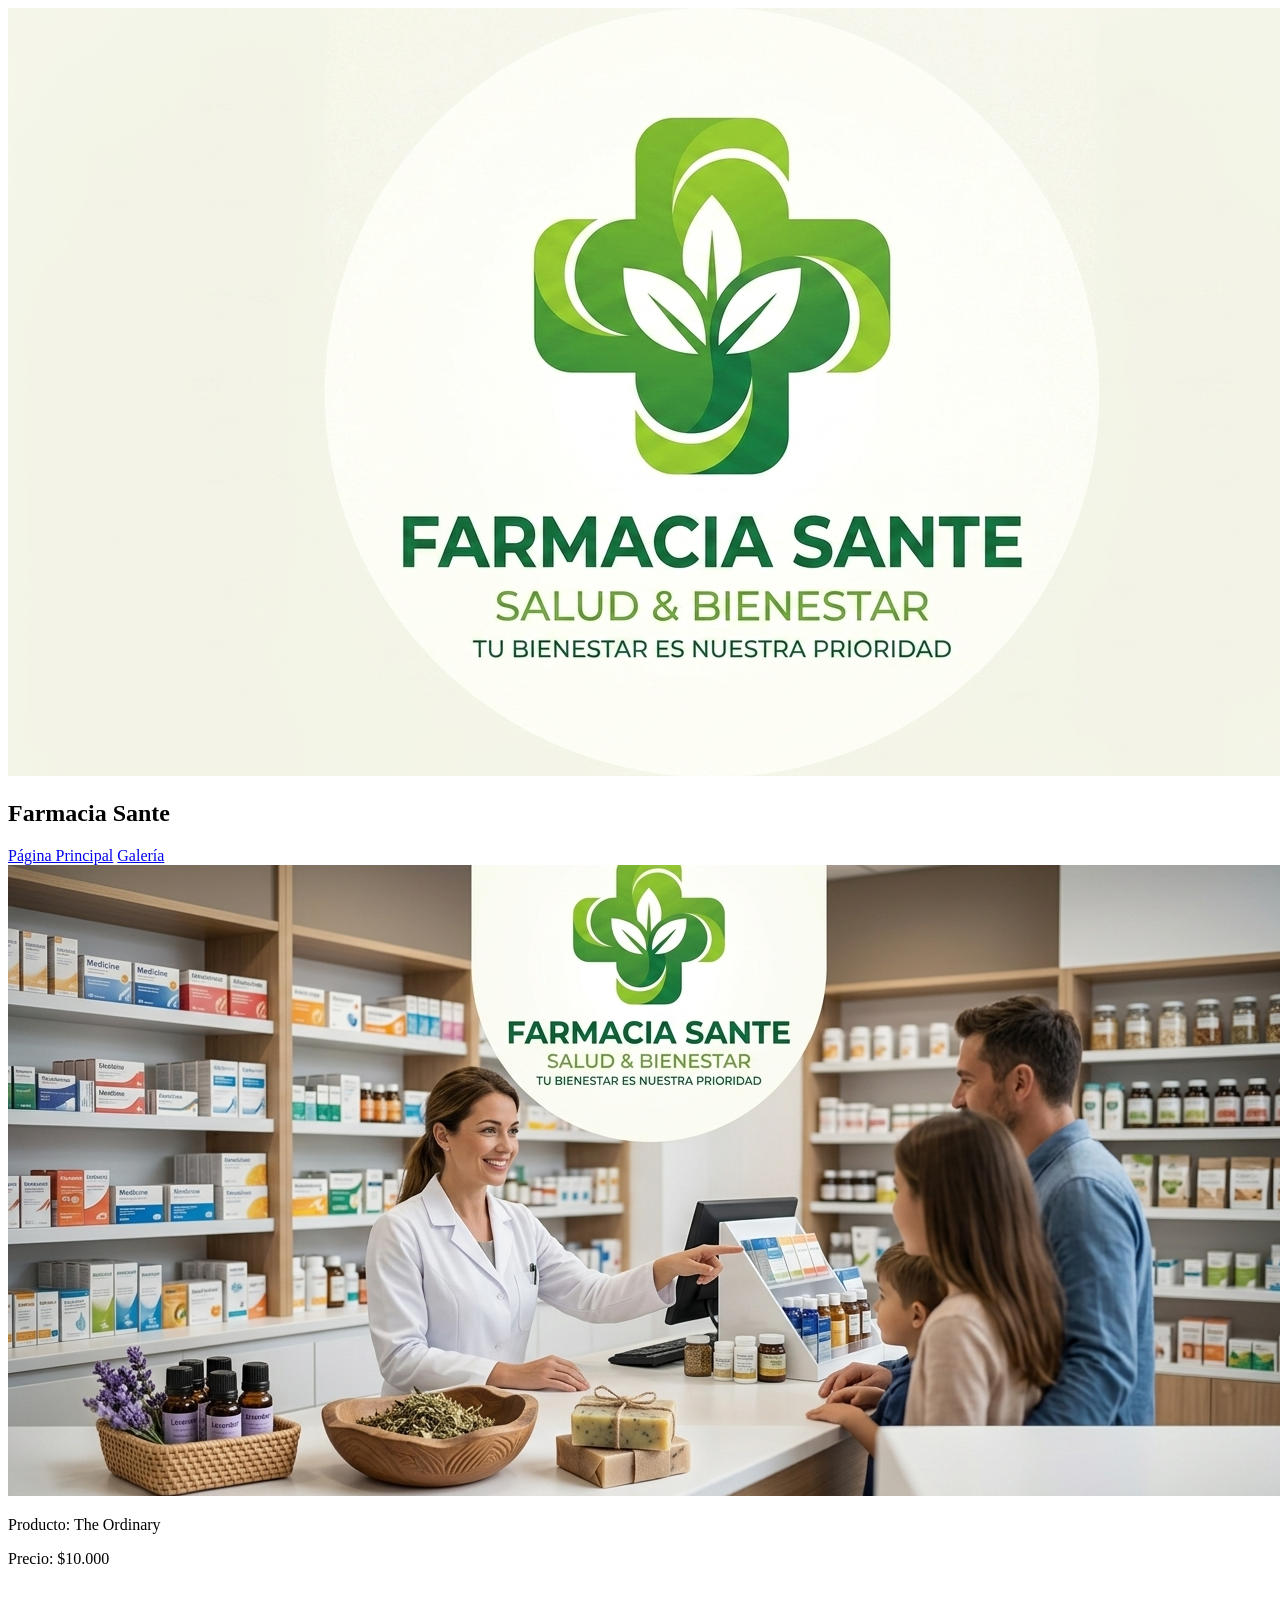
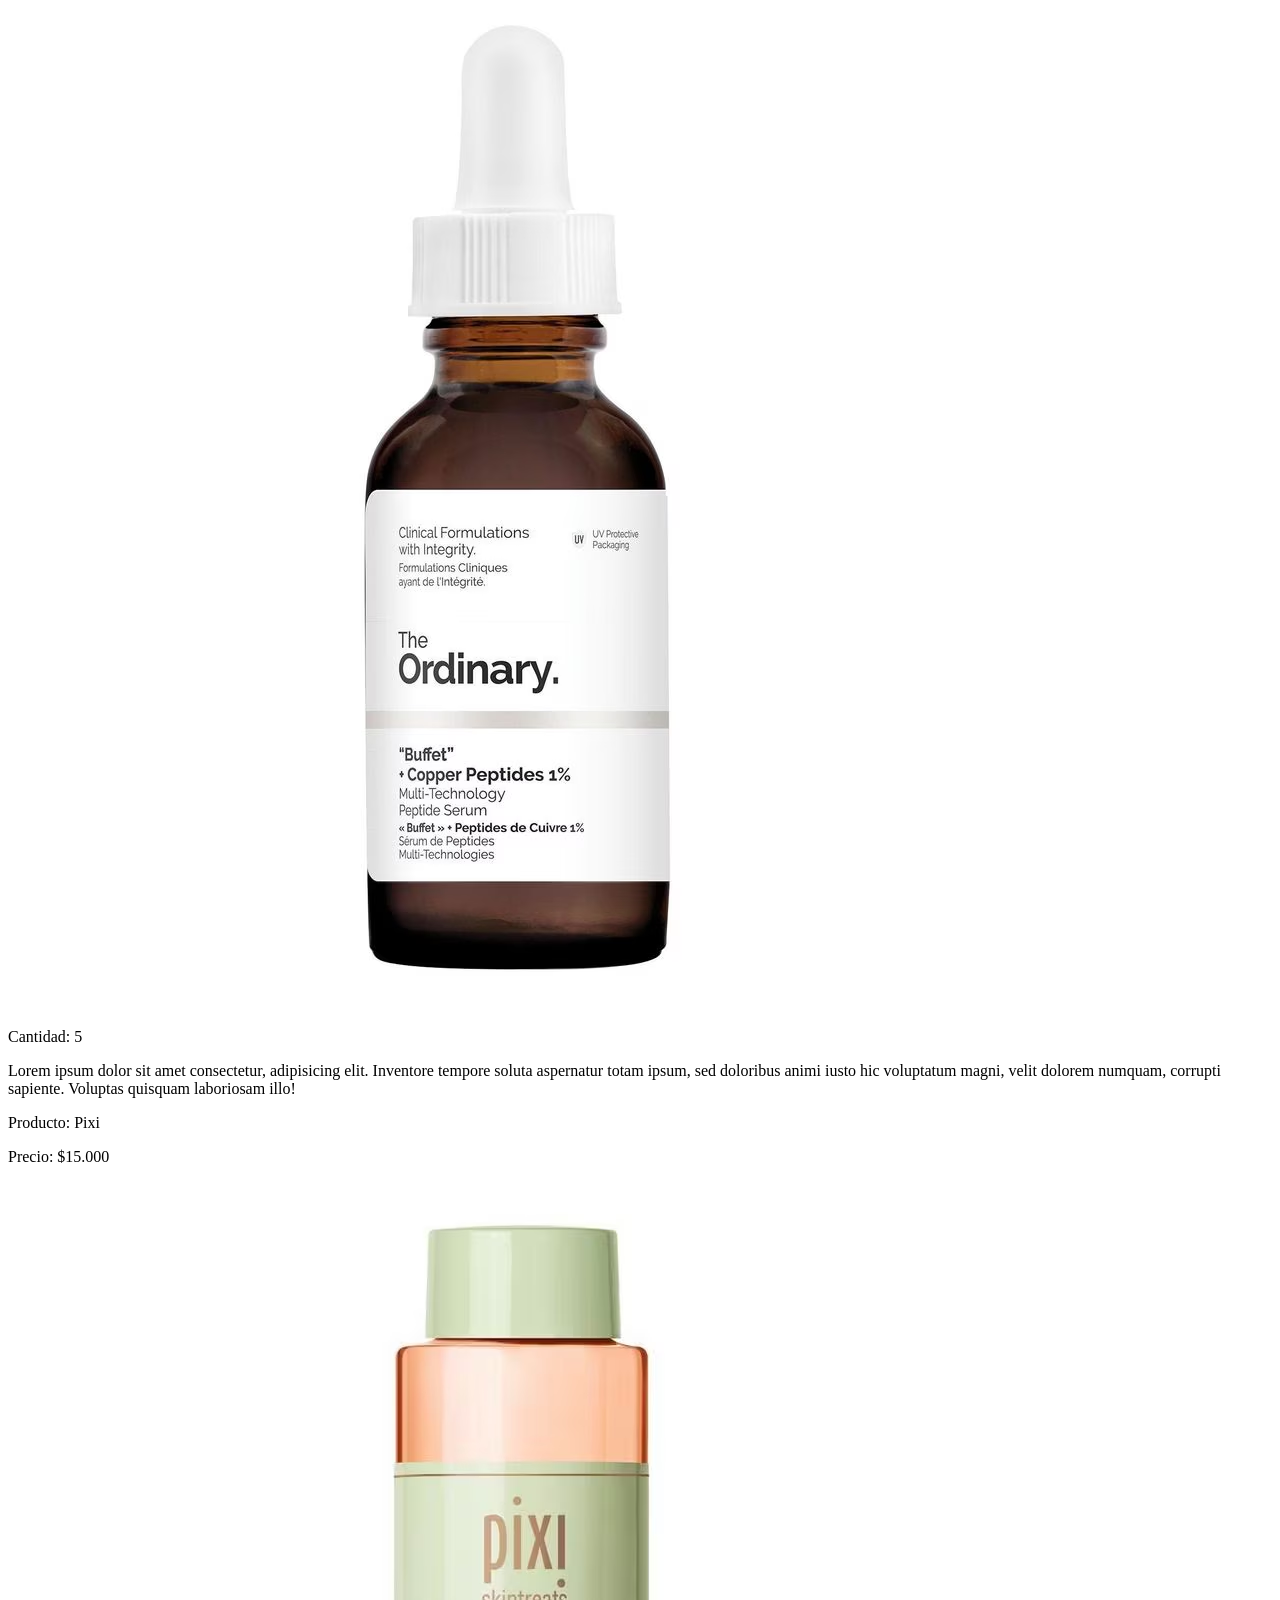
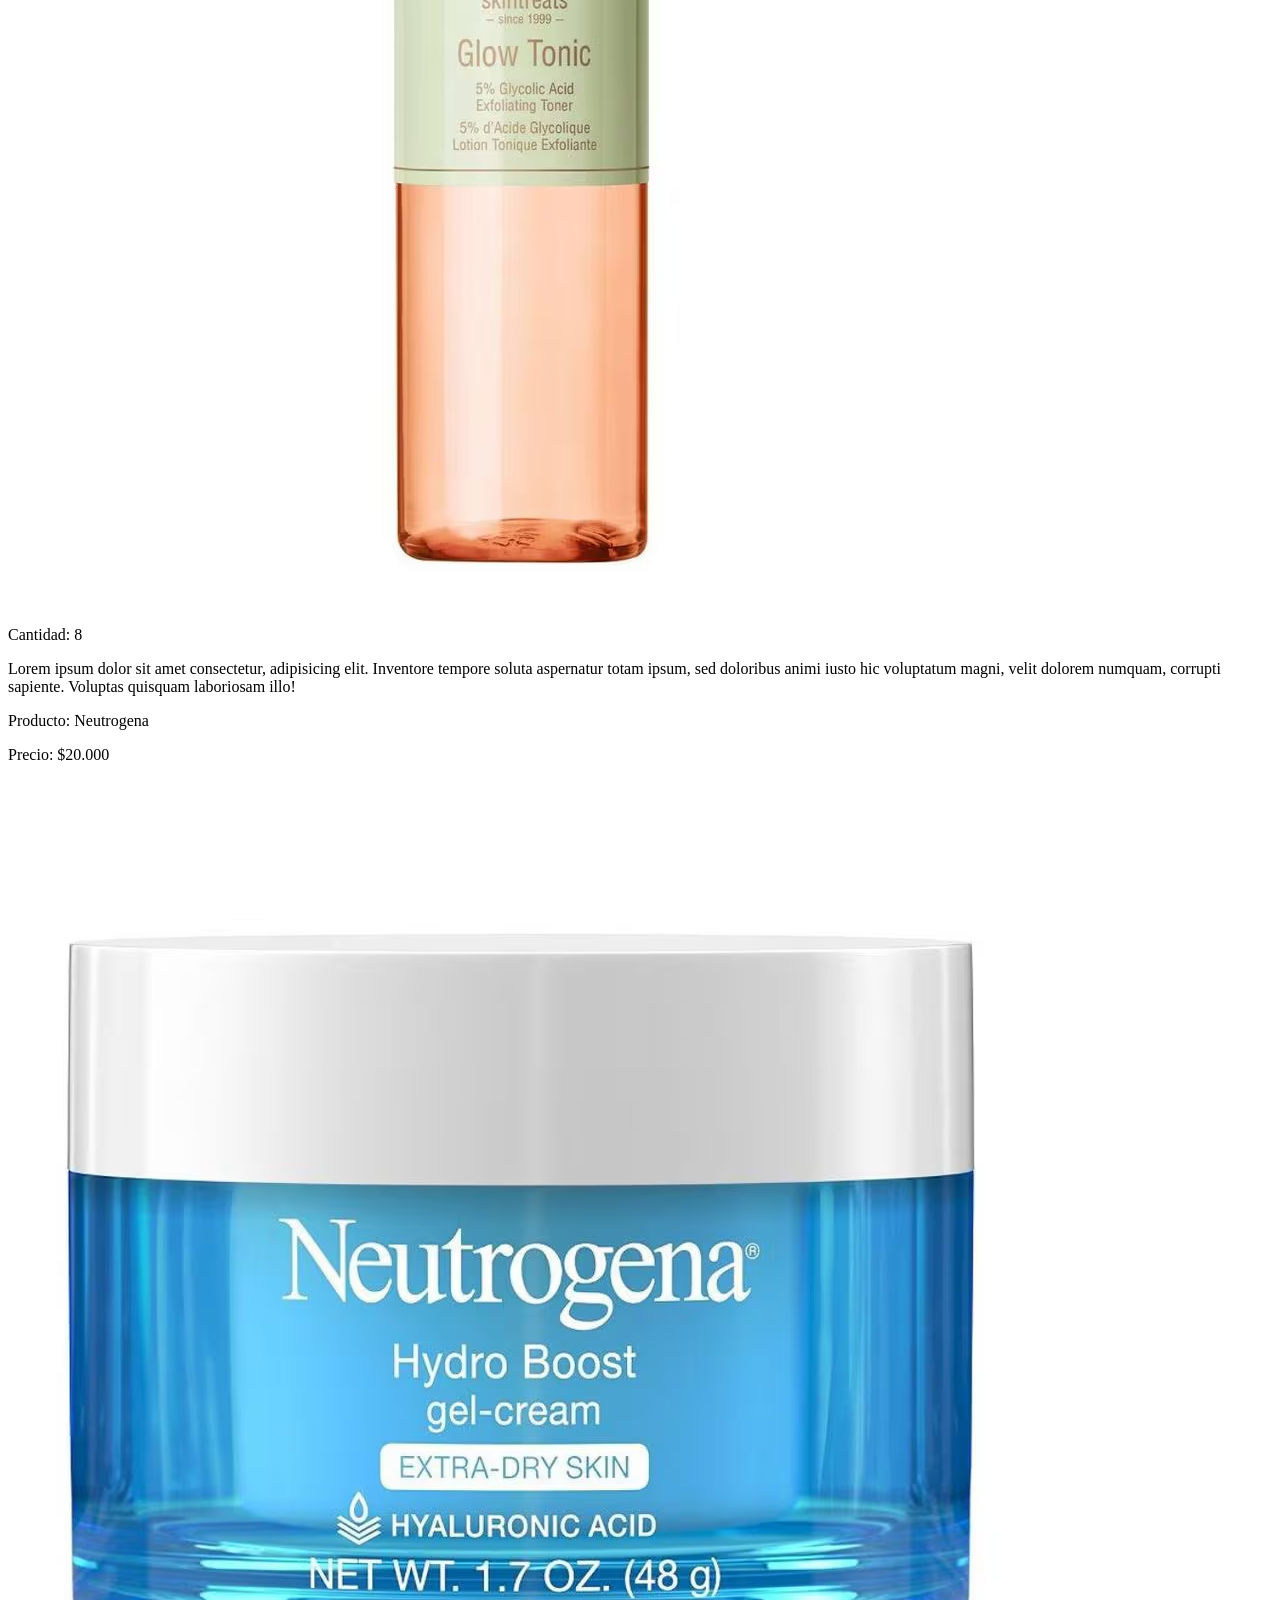
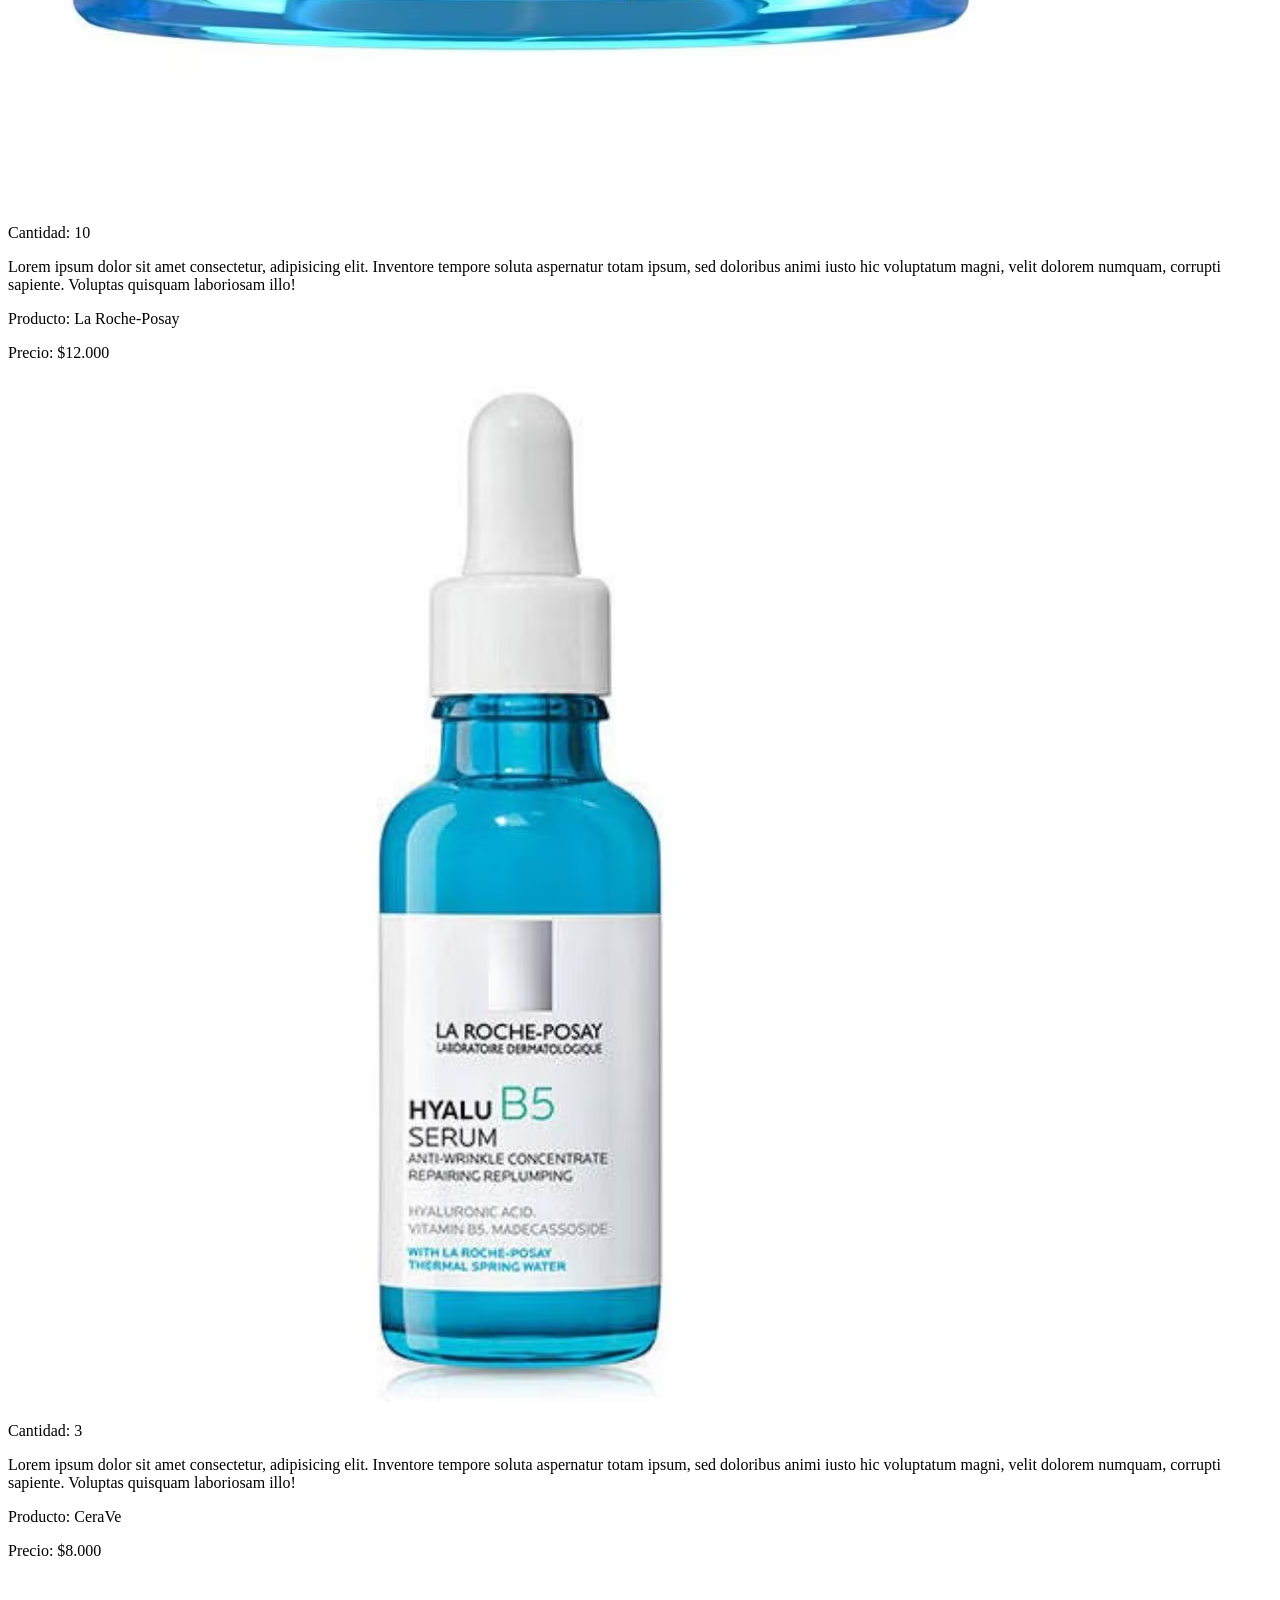
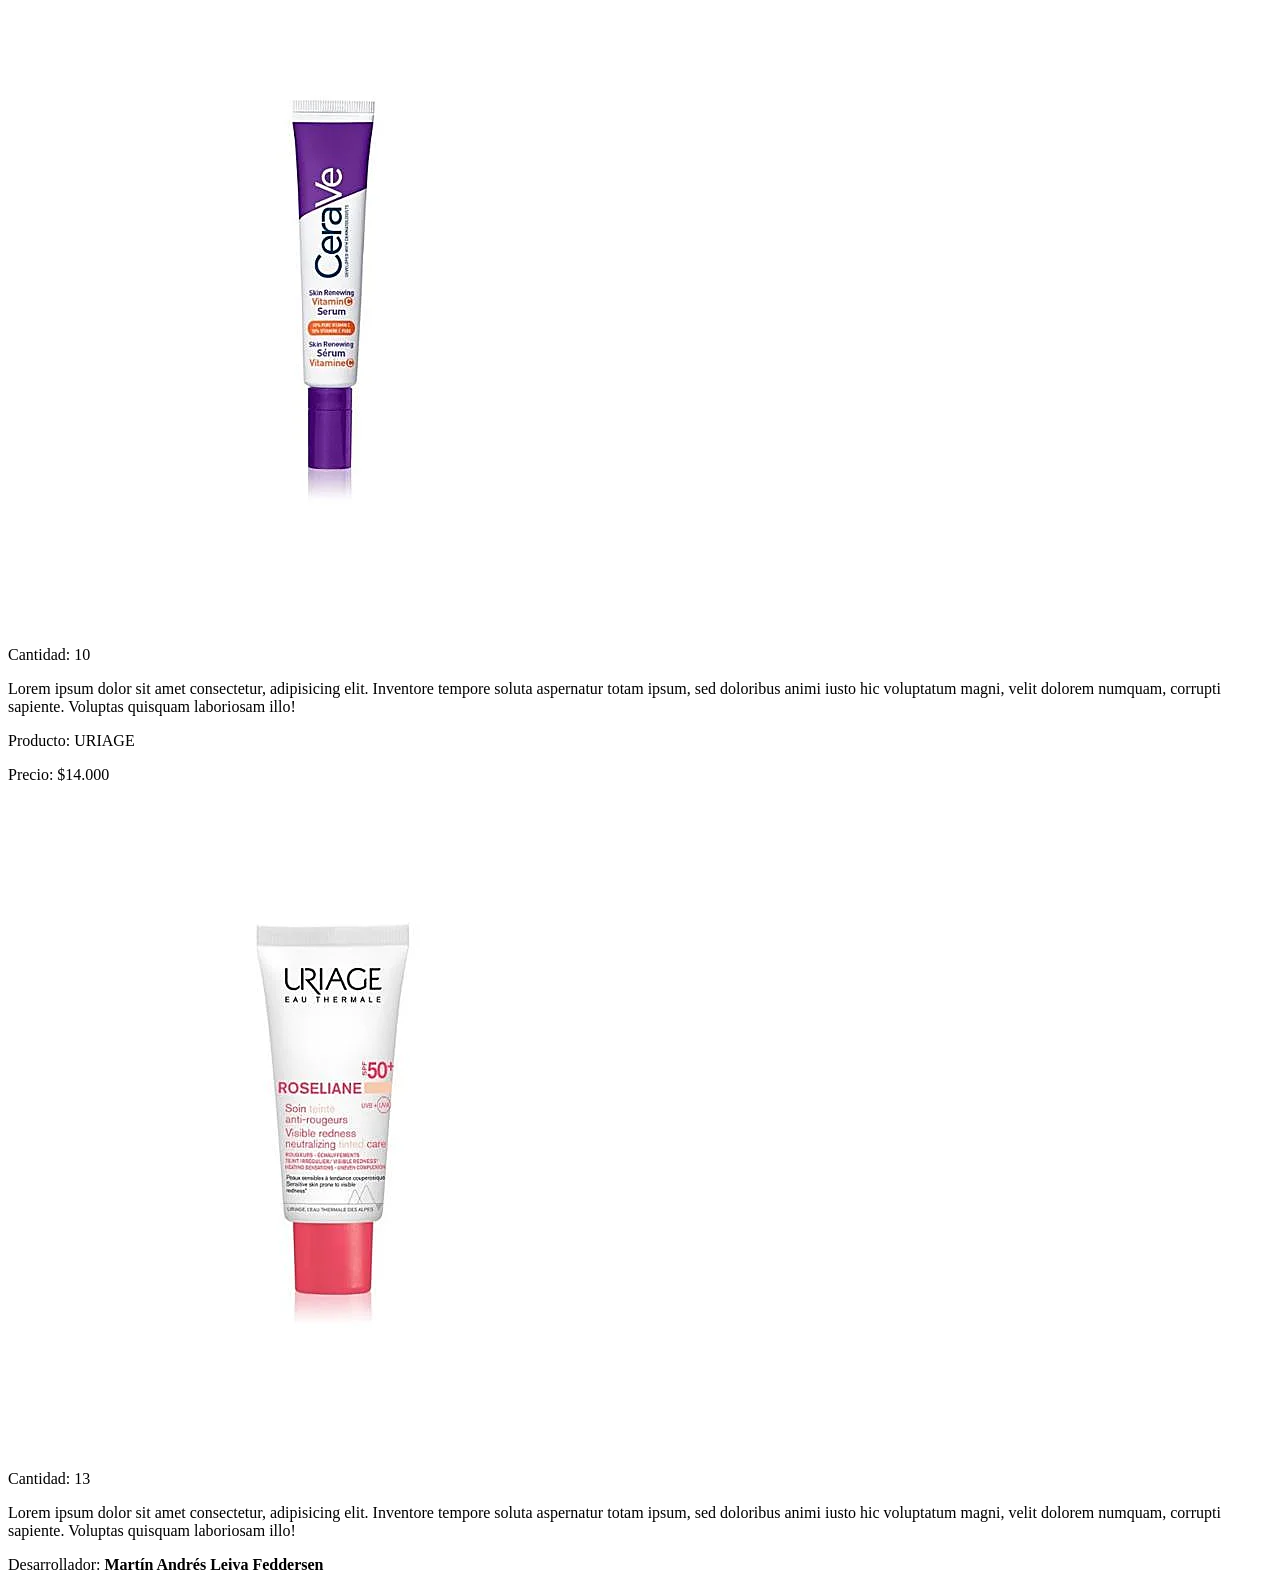
==== galeria.html @ 1ca91c46 "Estructura HMTL y Imagenes implemendata" ====
<!DOCTYPE html>
<html lang="en">
<head>
    <meta charset="UTF-8">
    <meta name="viewport" content="width=device-width, initial-scale=1.0">
    <title>Galería</title>
    <link rel="stylesheet" href="estilos/index.css">
    
</head>
    <header>
        <img src="imagenes/LogoEmpresa.png" alt="logo">
        <h2>Farmacia Sante</h2>
        <nav>
            <a href="index.html">Página Principal</a>
            <a href="iniciarsesion.html">Galería</a>
        </nav>
        <img src="imagenes/EmpresaImgaen.png" alt="ImagenPrincipal">
    </header>
    <body>
        <div class="articleContenedor">
            <article class="cartaProducto">
                <div class="info-producto">
                    <p>Producto: The Ordinary</p>
                    <p>Precio: $10.000</p>
                </div>
                <div class="imagenProducto">
                    <img src="imagenes/producto1.avif" alt="imagenproducto1">
                    <p>Cantidad: 5</p>
                </div>
                <div class="descripcionProducto">
                    <p>Lorem ipsum dolor sit amet consectetur, adipisicing elit. Inventore tempore soluta aspernatur totam ipsum, sed doloribus animi iusto hic voluptatum magni, velit dolorem numquam, corrupti sapiente. Voluptas quisquam laboriosam illo!</p>
                </div>
            </article>
            <article class="cartaProducto">
                <div class="info-producto">
                    <p>Producto: Pixi</p>
                    <p>Precio: $15.000</p>
                </div>
                <div class="imagenProducto">
                    <img src="imagenes/producto2.avif" alt="imagenproducto1">
                    <p>Cantidad: 8</p>
                </div>
                <div class="descripcionProducto">
                    <p>Lorem ipsum dolor sit amet consectetur, adipisicing elit. Inventore tempore soluta aspernatur totam ipsum, sed doloribus animi iusto hic voluptatum magni, velit dolorem numquam, corrupti sapiente. Voluptas quisquam laboriosam illo!</p>
                </div>
            </article>
            <article class="cartaProducto">
                <div class="info-producto">
                    <p>Producto: Neutrogena</p>
                    <p>Precio: $20.000</p>
                </div>
                <div class="imagenProducto">
                    <img src="imagenes/producto3.avif" alt="imagenproducto1">
                    <p>Cantidad: 10</p>
                </div>
                <div class="descripcionProducto">
                    <p>Lorem ipsum dolor sit amet consectetur, adipisicing elit. Inventore tempore soluta aspernatur totam ipsum, sed doloribus animi iusto hic voluptatum magni, velit dolorem numquam, corrupti sapiente. Voluptas quisquam laboriosam illo!</p>
                </div>
            </article>
            <article class="cartaProducto">
                <div class="info-producto">
                    <p>Producto: La Roche-Posay</p>
                    <p>Precio: $12.000</p>
                </div>
                <div class="imagenProducto">
                    <img src="imagenes/producto4.avif" alt="imagenproducto1">
                    <p>Cantidad: 3</p>
                </div>
                <div class="descripcionProducto">
                    <p>Lorem ipsum dolor sit amet consectetur, adipisicing elit. Inventore tempore soluta aspernatur totam ipsum, sed doloribus animi iusto hic voluptatum magni, velit dolorem numquam, corrupti sapiente. Voluptas quisquam laboriosam illo!</p>
                </div>
            </article>
            <article class="cartaProducto">
                <div class="info-producto">
                    <p>Producto: CeraVe</p>
                    <p>Precio: $8.000</p>
                </div>
                <div class="imagenProducto">
                    <img src="imagenes/producto5.webp" alt="imagenproducto1">
                    <p>Cantidad: 10</p>
                </div>
                <div class="descripcionProducto">
                    <p>Lorem ipsum dolor sit amet consectetur, adipisicing elit. Inventore tempore soluta aspernatur totam ipsum, sed doloribus animi iusto hic voluptatum magni, velit dolorem numquam, corrupti sapiente. Voluptas quisquam laboriosam illo!</p>
                </div>
            </article>
            <article class="cartaProducto">
                <div class="info-producto">
                    <p>Producto: URIAGE</p>
                    <p>Precio: $14.000</p>
                </div>
                <div class="imagenProducto">
                    <img src="imagenes/producto6.webp" alt="imagenproducto1">
                    <p>Cantidad: 13</p>
                </div>
                <div class="descripcionProducto">
                    <p>Lorem ipsum dolor sit amet consectetur, adipisicing elit. Inventore tempore soluta aspernatur totam ipsum, sed doloribus animi iusto hic voluptatum magni, velit dolorem numquam, corrupti sapiente. Voluptas quisquam laboriosam illo!</p>
                </div>
            </article>
        </div>
        
    </body>
    <footer>
        <p>Desarrollador: <strong>Martín Andrés Leiva Feddersen</strong></p>
    </footer>
</html>
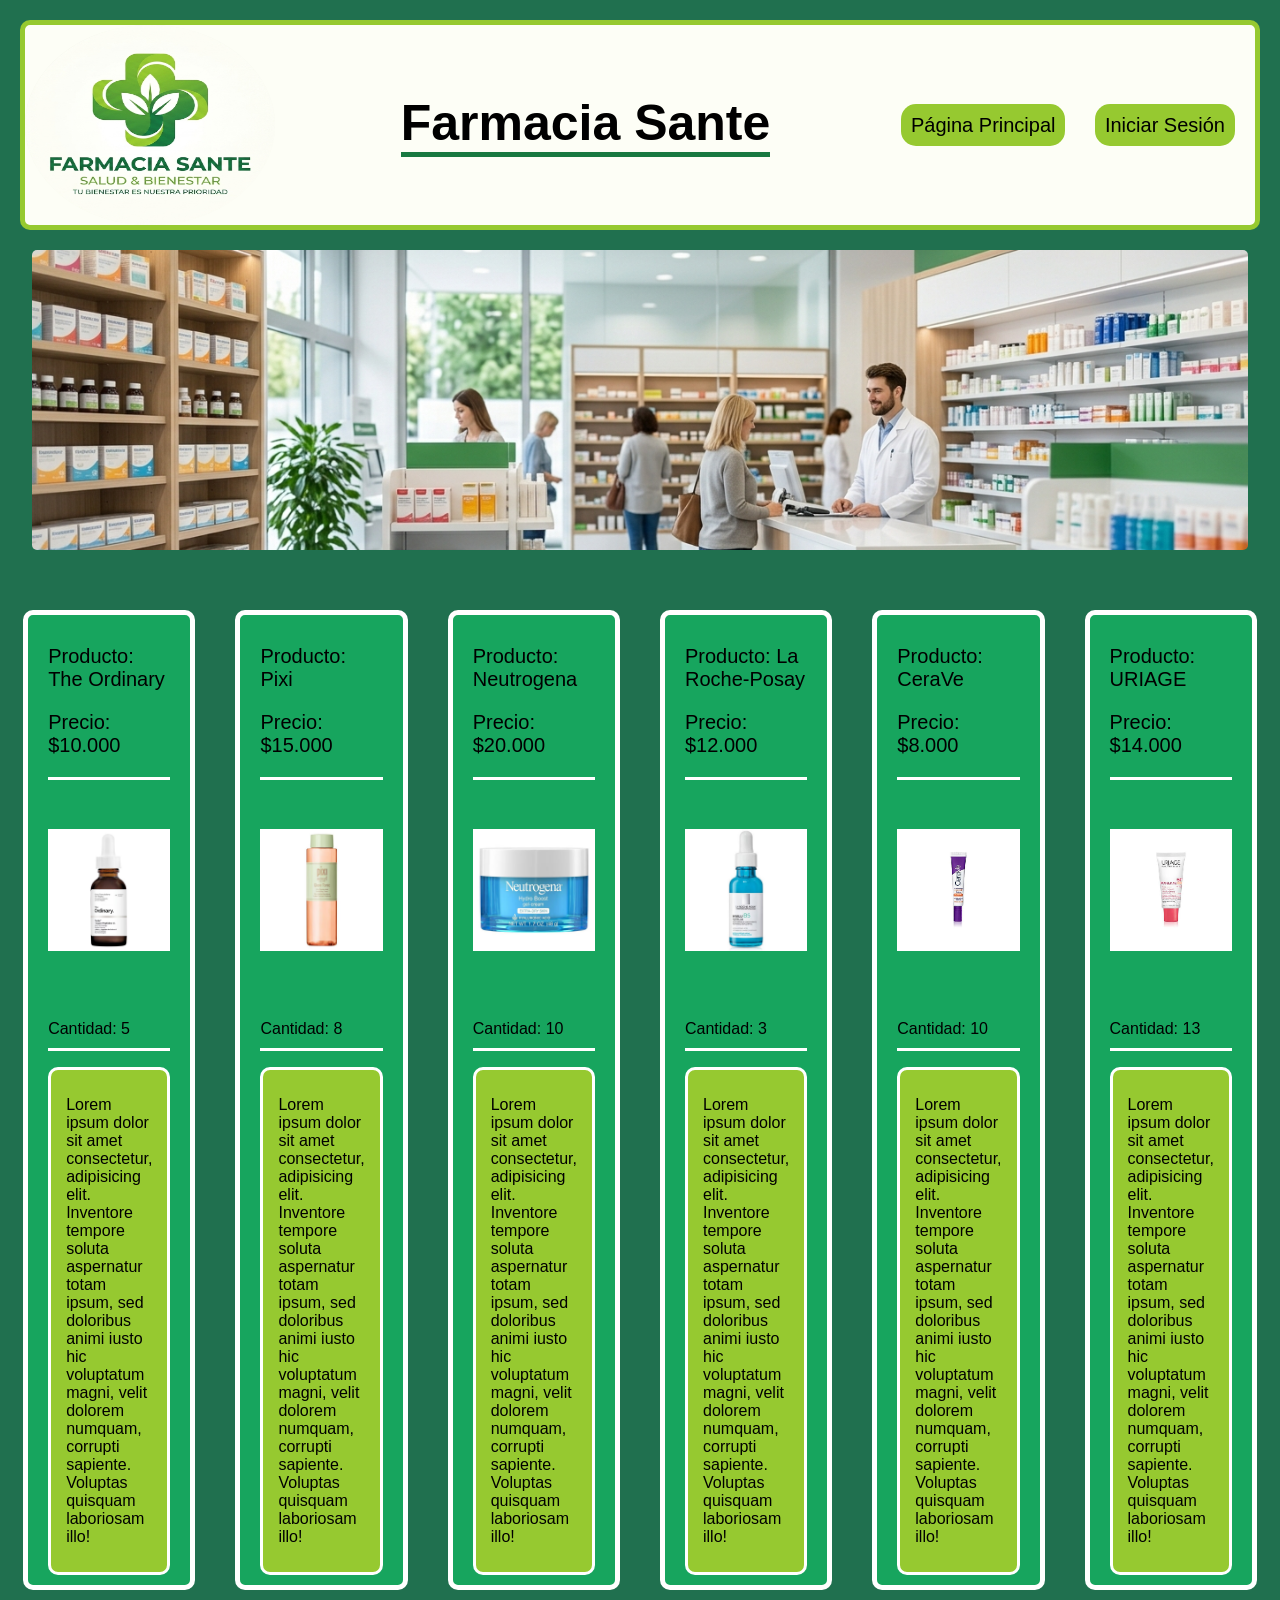
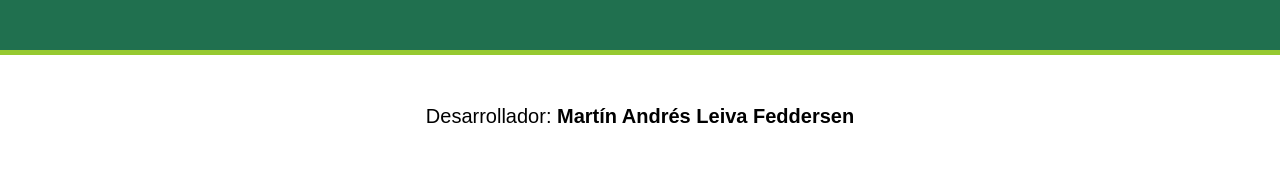
==== commit 839b0b2f: "HTML y CSS finalziado" ====
--- a/galeria.html
+++ b/galeria.html
@@ -5,21 +5,25 @@
     <meta name="viewport" content="width=device-width, initial-scale=1.0">
     <title>Galería</title>
     <link rel="stylesheet" href="estilos/index.css">
+    <link rel="stylesheet" href="estilos/galeria.css">
     
 </head>
+<body>
     <header>
-        <img src="imagenes/LogoEmpresa.png" alt="logo">
-        <h2>Farmacia Sante</h2>
         <nav>
-            <a href="index.html">Página Principal</a>
-            <a href="iniciarsesion.html">Galería</a>
+            <img class="imagenLogo" src="imagenes/LogoEmpresa.png" alt="logo">
+            <h1>Farmacia Sante</h1>
+            <div class="enlacesPrincipales">    
+                <a href="index.html">Página Principal</a>
+                <a href="iniciarsesion.html">Iniciar Sesión</a>
+            </div>
         </nav>
-        <img src="imagenes/EmpresaImgaen.png" alt="ImagenPrincipal">
     </header>
-    <body>
+    <img class="imagenPrincipal" src="imagenes/EmpresaImagen.png" alt="ImagenPrincipal">
+    <main>
         <div class="articleContenedor">
             <article class="cartaProducto">
-                <div class="info-producto">
+                <div class="infoProducto">
                     <p>Producto: The Ordinary</p>
                     <p>Precio: $10.000</p>
                 </div>
@@ -32,7 +36,7 @@
                 </div>
             </article>
             <article class="cartaProducto">
-                <div class="info-producto">
+                <div class="infoProducto">
                     <p>Producto: Pixi</p>
                     <p>Precio: $15.000</p>
                 </div>
@@ -45,7 +49,7 @@
                 </div>
             </article>
             <article class="cartaProducto">
-                <div class="info-producto">
+                <div class="infoProducto">
                     <p>Producto: Neutrogena</p>
                     <p>Precio: $20.000</p>
                 </div>
@@ -58,7 +62,7 @@
                 </div>
             </article>
             <article class="cartaProducto">
-                <div class="info-producto">
+                <div class="infoProducto">
                     <p>Producto: La Roche-Posay</p>
                     <p>Precio: $12.000</p>
                 </div>
@@ -71,7 +75,7 @@
                 </div>
             </article>
             <article class="cartaProducto">
-                <div class="info-producto">
+                <div class="infoProducto">
                     <p>Producto: CeraVe</p>
                     <p>Precio: $8.000</p>
                 </div>
@@ -84,7 +88,7 @@
                 </div>
             </article>
             <article class="cartaProducto">
-                <div class="info-producto">
+                <div class="infoProducto">
                     <p>Producto: URIAGE</p>
                     <p>Precio: $14.000</p>
                 </div>
@@ -97,9 +101,9 @@
                 </div>
             </article>
         </div>
-        
-    </body>
+    </main>  
     <footer>
         <p>Desarrollador: <strong>Martín Andrés Leiva Feddersen</strong></p>
     </footer>
+</body>
 </html>
--- a/estilos/index.css
+++ b/estilos/index.css
@@ -0,0 +1,139 @@
+html, header, body, h1, ul, li  {
+    margin: 0;
+    padding: 0;
+    font-family: Calibri, Arial;
+}
+
+body {
+    background-color: #20704f;
+    
+}
+
+.imagenLogo {
+    border-radius: 100%;
+    width: 250px;
+    height: 200px;
+    
+}
+
+.imagenPrincipal {
+    width: 95%;
+    height: 300px;
+    border-radius: 5px;
+    display: flex;
+    align-items: center;
+    justify-content: center;
+    object-fit: cover;
+    margin: 20px auto;
+}
+
+header {
+    border: 5px solid #96C930;
+    border-radius: 10px;
+    margin-top: 20px;
+    margin-bottom: 15px;
+    background-color: #fdfef6;
+    margin-left: 20px;
+    margin-right: 20px;
+
+}
+
+header nav h1{
+    background-color: #fdfef6;
+    font-size: 50px;
+    border-bottom: 5px solid #187941;
+    
+}
+
+nav {
+    display: flex;
+    align-items: center;
+    justify-content: space-between;
+}
+
+header nav a {
+    background-color: #96C930;
+    border-radius: 15px;
+    padding: 10px;
+    text-decoration: none;
+    color: black;
+    margin-left: 5px;
+    margin-right: 20px;
+    margin-top: 30px;
+    font-size: 20px;
+}
+
+header nav a:hover {
+    color: greenyellow;
+    background-color: aquamarine;
+}
+
+
+.imagenGerente {
+    width: 300px;
+    height: 250px;
+    border-radius: 100%;
+    object-fit: cover;
+}
+
+.gerente {
+    width: 50%;
+    padding-top: 30px;
+    padding-bottom: 30px;
+    display: flex;
+    align-items: center;
+    justify-content: center;
+    margin-top: 45px;
+    margin-bottom: 30px;
+    border: 5px solid #96C930;
+    border-radius: 10px;
+    margin: 45px auto; 
+    background-color: #fdfef6;
+    
+}
+
+.infoGerente ul {
+    background-color: #96C930;  
+    margin-left: 15px;
+    padding-top: 5px;
+    padding-bottom: 15px;
+    border: 5px solid #719725;
+    border-radius: 10px;
+}
+.infoGerente li{
+    margin-bottom: 5px;
+    margin-left: 20px;
+    margin-right: 20px;
+    list-style-type: none;
+    background-color: transparent;
+    border-bottom: 3px solid white;
+    border-radius: 5px;
+}
+
+.imagenEmpresa {
+    display: flex;
+    justify-content: center;
+    margin: 40px auto;
+    width: 90%;
+}
+
+.imagenEmpresa img{
+    width: 30%;
+    height: 250px;
+    object-fit: cover;
+    margin-left: 20px;
+    margin-right: 20px;
+    border: 5px solid #96C930;
+}
+
+footer {
+    background-color: #ffffff; 
+    width: 100%;              
+    padding: 30px 0;           
+    text-align: center;       
+    border-top: 5px solid #96C930;
+}
+
+footer p {
+    font-size: 20px;
+}
--- a/estilos/galeria.css
+++ b/estilos/galeria.css
@@ -0,0 +1,52 @@
+.articleContenedor {
+    display: flex;
+    justify-content: center;
+    width: 95%;
+    margin: 40px auto;
+    
+}
+
+.cartaProducto {
+    background-color: #17a55e;
+    margin: 20px; 
+    padding: 10px 20px;
+    border: 5px solid #ffff;
+    border-radius: 10px;
+    width: 20%;
+}
+
+.cartaProducto:hover {
+    background-color: #04994f;
+    padding: 15px 25px;
+    border: 5px solid #d6d6d6;
+}
+
+.imagenProducto img{
+    width: 100%;
+    height: 200px;
+    object-fit: contain;
+    margin-bottom: 10px;
+    border-radius: 15px;
+    margin-top: 10px;
+}
+
+.infoProducto {
+    border-bottom: 3px solid white;
+    font-size: 20px;
+    
+}
+
+.imagenProducto p{
+    border-bottom: 3px solid white;
+    padding-bottom: 10px;
+}
+
+.descripcionProducto{
+    background-color: #96C930;
+    padding: 10px 15px;
+    border-radius: 10px;
+    border: 3px solid white
+}
+
+
+
